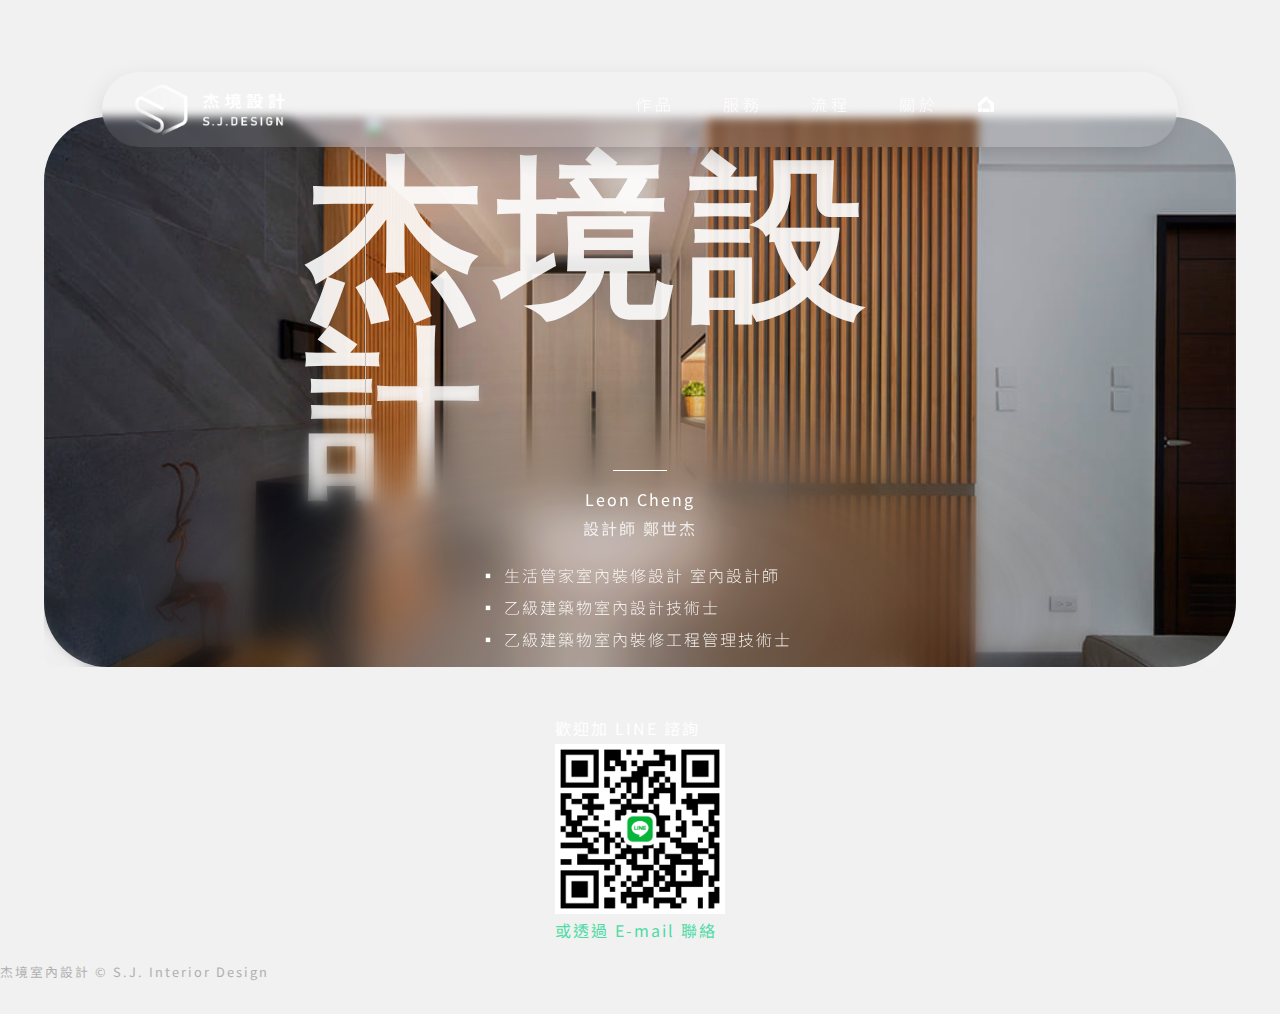
==== Portfolio/about.html @ af9011ef "新增 GA 追蹤" ====
<!DOCTYPE html>
<html lang="en">

<head>
    <!-- Google tag (gtag.js) -->
    <script async src="https://www.googletagmanager.com/gtag/js?id=G-7KHM558SCJ"></script>
    <script>
        window.dataLayer = window.dataLayer || [];
        function gtag() { dataLayer.push(arguments); }
        gtag('js', new Date());

        gtag('config', 'G-7KHM558SCJ');
    </script>
    <meta charset="UTF-8">
    <meta http-equiv="X-UA-Compatible" content="IE=edge">
    <meta name="viewport" content="width=device-width, initial-scale=1.0">
    <meta property="og:title" content="杰境室內設計｜S.J. Interior Design" />
    <meta property="og:description"
        content="住宅室內設計裝修規劃｜辦公室設計裝修規劃｜老屋翻修規劃｜設計圖繪製｜專業責任施工｜傢俱規劃建議｜3D 製圖預覽｜新莊室內設計｜板橋室內設計｜新莊裝潢｜板橋裝潢" />
    <mtea property="og:image" content="https://yangder201.github.io/LeonCheng/Portfolio/img/share-img.jpg"></mtea>
    <meta property="og:type" content="Interior.Design" />
    <meta property="og:url" content="https://yangder201.github.io/LeonCheng/Portfolio/" />
    <meta name="keywords"
        content="杰境室內設計,S.J. Interior Design,住宅室內設計,辦公室設計,老屋翻修,設計圖繪製,專業責任施工,傢俱規劃建議,3D 製圖預覽,新莊室內設計,板橋室內設計,新莊裝潢,板橋裝潢" />
    <link rel="icon" href="img/title-icon.ico" type="image/x-icon" />
    <title>杰境室內設計｜S.J. Interior Design</title>
    <link href="css/reset.css" rel="stylesheet" />
    <link href="css/index.css" rel="stylesheet" />

    <!--Google Fonts-->
    <link rel="preconnect" href="https://fonts.googleapis.com">
    <link rel="preconnect" href="https://fonts.gstatic.com" crossorigin>
    <link
        href="https://fonts.googleapis.com/css2?family=Baloo+2:wght@400;500;600;700;800&family=Noto+Sans+TC:wght@100;300;400;500;700;900&display=swap"
        rel="stylesheet">

    <!--home icon-->
    <link rel="stylesheet"
        href="https://fonts.googleapis.com/css2?family=Material+Symbols+Outlined:opsz,wght,FILL,GRAD@20..48,100..700,0..1,-50..200" />

    <!--RWD MENU相關-->
    <link href="css/styles.css" rel="stylesheet" />
    <script src="js/menu.js" type="text/javascript"></script>
    <script src="https://code.jquery.com/jquery-latest.min.js" type="text/javascript"></script>


    <!--滾動效果-->
    <link rel="stylesheet" href="https://unpkg.com/aos@next/dist/aos.css" />
    <script src="https://unpkg.com/aos@next/dist/aos.js"></script>

    <!-- skrollr -->
    <script src="https://cdnjs.cloudflare.com/ajax/libs/skrollr/0.6.30/skrollr.min.js"
        integrity="sha512-A2+khatRDWHUE2VUtN4xUTkr1nc4YfDBw9Sg3ea6x0aRPfpcYieDZji4D2edDHy/yF5NsYzP7kL8sSM8s5EqCw=="
        crossorigin="anonymous" referrerpolicy="no-referrer"></script>


    <script src="https://cdn.jsdelivr.net/npm/gsap@3.12.0/dist/gsap.min.js"></script>

    <script type="text/javascript">
        //錨點滑動

        $(document).ready(function () {
            $("a").on("click", function (event) {
                if (this.hash !== "") {
                    event.preventDefault();
                    var hash = this.hash; //抓取網頁#錨點
                    console.log(hash);
                    $("html,body").animate(
                        {
                            scrollTop: $(hash).offset().top
                        },
                        800
                    );
                }
            });
        });




        //主選單往下滾動變化
        window.onscroll = function () { scrollFunction() };
        function scrollFunction() {
            if (document.body.scrollTop > 100 || document.documentElement.scrollTop > 700) {
                document.getElementById("header-fixed").style.background = '#dbdbdb33';
                document.getElementById("header-fixed").style.marginTop = '2vh';
                document.getElementById("header-fixed").style.height = '66px';
                document.getElementById("header-fixed").style.boxShadow = '';
                document.getElementById("logo").style.marginTop = '0';
                document.getElementById("logoimg").style.maxWidth = '130px';

            }

            else {
                document.getElementById("header-fixed").style.background = '#ffffff17';
                document.getElementById("header-fixed").style.marginTop = '5vh';
                document.getElementById("header-fixed").style.height = '75px';
                document.getElementById("header-fixed").style.boxShadow = '';
                document.getElementById("logoimg").style.maxWidth = '150px';
                document.getElementById("logo").style.marginTop = '0';


            }
        }


        //往下滑動至當前 div 時，主選單加上 focus 狀態樣式
        window.addEventListener('scroll', function () {
            var scrollPosition = window.scrollY;
            var menuItems = document.querySelectorAll('#cssmenu ul li a');

            menuItems.forEach(function (item) {
                var sectionId = item.getAttribute('href').substring(1);
                var section = document.getElementById(sectionId);
                if (section.offsetTop <= scrollPosition && section.offsetTop + section.offsetHeight > scrollPosition) {
                    removeFocusFromMenuItems(menuItems);
                    item.parentNode.classList.add('focus');
                } else {
                    item.parentNode.classList.remove('focus');
                }
            });
        });

        function removeFocusFromMenuItems(menuItems) {
            menuItems.forEach(function (item) {
                item.parentNode.classList.remove('focus');
            });
        }


        // about 景深移動效果


        const UPDATE = ({ x, y }) => {
            gsap.set(document.documentElement, {
                '--x': gsap.utils.mapRange(0, window.innerWidth, -1, 1, x),
                '--y': gsap.utils.mapRange(0, window.innerHeight, -1, 1, y),
            })
        }

        window.addEventListener('mousemove', UPDATE)


        // Want to handle device orientation too

        const handleOrientation = ({ beta, gamma }) => {
            const isLandscape = window.matchMedia('(orientation: landscape)').matches
            gsap.set(document.documentElement, {
                '--x': gsap.utils.clamp(-1, 1, isLandscape ? gsap.utils.mapRange(-45, 45, -1, 1, beta) : gsap.utils.mapRange(-45, 45, -1, 1, gamma)),
                '--y': gsap.utils.clamp(-1, 1, isLandscape ? gsap.utils.mapRange(20, 70, 1, -1, Math.abs(gamma)) : gsap.utils.mapRange(20, 70, 1, -1, beta)),
            })
        }

        const START = () => {
            // if (BUTTON) BUTTON.remove();
            if (
                DeviceOrientationEvent?.requestPermission
            ) {
                Promise.all([
                    DeviceOrientationEvent.requestPermission(),
                ]).then((results) => {
                    if (results.every((result) => result === "granted")) {
                        window.addEventListener("deviceorientation", handleOrientation);
                    }
                });
            } else {
                window.addEventListener("deviceorientation", handleOrientation);
            }
        };
        document.body.addEventListener('click', START, { once: true })


    </script>


</head>

<body>



    <div id="header-fixed">
        <div class="header-container">
            <div id="logo">
                <a href="index.html"><img src="img/sj-logo.png" id="logoimg"></a>
            </div>
            <div id="cssmenu">
                <ul>
                    <li>
                        <a href="#case-area">
                            <span class="menu-cn">作品</span>
                            <span class="menu-en">Work</span>
                        </a>
                    </li>
                    <li><a href="#service-bg">
                            <span class="menu-cn">服務</span>
                            <span class="menu-en">Services</span>
                        </a>
                    </li>
                    <li><a href="#sop-bg">
                            <span class="menu-cn">流程</span>
                            <span class="menu-en">Process</span>
                        </a>
                    </li>

                    <li><a href="#intro-area-bg">
                            <span class="menu-cn">關於</span>
                            <span class="menu-en">About</span>
                        </a></li>

                    <a href="#banner">
                        <span class="material-symbols-outlined">
                            home_app_logo
                        </span>
                    </a>
                </ul>
            </div>
        </div>
    </div>


    <div id="header-m">
        <div class="header-container">
            <div id="logo">
                <a href="#banner"><img src="img/sj-logo.png" id="logoimg"></a>
            </div>
            <div id="cssmenu">
                <ul>
                    <li><a href="index.html#case-area">作品</a></li>
                    <li><a href="#service-bg">服務</a></li>
                    <li><a href="#sop-bg">流程</a></li>
                    <li><a href="#intro-area-bg">關於</a></li>
                </ul>
            </div>
        </div>
    </div>




    <div id="intro_area_bg">
        <div class="intro_area">

            <div id="about">
                <div class="assets">
                    <img src="img/project001.jpg" alt="" />
                    <h3>杰境設計</h3>
                    <img src="img/photos.png" style="max-width: 550px;" alt="" />
                </div>
                <div class="blur">
                    <div>
                        <div class="layer" style="--index:1;"></div>
                        <div class="layer" style="--index:2;"></div>
                        <div class="layer" style="--index:3;"></div>
                        <div class="layer" style="--index:4;"></div>
                        <div class="layer" style="--index:5;"></div>
                    </div>
                </div>

                <div class="content">
                    <p>
                        <span>Leon Cheng</span>
                    </p>
                    <p>設計師 鄭世杰</p>
                    <ul class="text">
                        <li>生活管家室內裝修設計 室內設計師</li>
                        <li>乙級建築物室內設計技術士</li>
                        <li>乙級建築物室內裝修工程管理技術士</li>
                    </ul>
                </div>

            </div>

            <div class="contact">

                <div class="line">
                    <b>歡迎加 LINE 諮詢</b>
                    <img src="img/lineme.jpg">
                </div>

                <div class="mail">
                    <a href="mailto:s.jcheng1112@gmail.com">或透過 E-mail 聯絡</a>
                </div>

             

            </div>

          

        </div>
        <div id="footer" style="margin-top: 8vh">杰境室內設計 © S.J. Interior Design</div>
    </div>
   





</body>



</html>
---- Portfolio/css/index.css ----
@charset "utf-8";


:root {
    --main-color: #6abd74;
    --sec-color: #428162;
    --bg1-color: #2a2a2a;
    --bg2-color: #1d1d1d;
    --text-color: #363636;
    --gray-color: #757575;
}


body {
    font-size: 16px;
    font-family: 'Noto Sans TC', sans-serif;
    color: var(--text-color);
    max-width: 100%;
    overflow-x: hidden;
    letter-spacing: 2px;
    background: #f1f1f1;
}


li {
    list-style: none
}

a {
    text-decoration: none;
    transition: .2s;
    -webkit-transition: .2s;
    color: #3e3e3e;
}

a:hover {
    color: #eeeeee37;
}

a:visited {
    color: #3d3d3d;
}


a:active {
    color: #fefefe51;
}

#cssmenu #menu-button {
    display: none;
}


::-webkit-scrollbar {
    width: 15px;
    background-color: transparent;
}

::-webkit-scrollbar-thumb {
    background-color: rgba(228, 228, 228, 0.719);
    border-radius: 999px;
    border: 5px solid transparent;
    background-clip: content-box;

}

::-webkit-scrollbar-track-piece {
    background: #1f1f1f;
}

img {
    max-width: 100%;
    height: auto;
    border: none;
    display: block;
}

section {
    height: 100vh;
    position: relative;
}

#gotop {
    display: none;
    position: fixed;
    right: 3%;
    bottom: 50px;
    border-radius: 7px;
    background: #ffffffa3;
    box-shadow: 4px 6px 19px 0px #7d7a7a82;
    padding: 12px 13px;
    color: #5f5f5f;
    cursor: pointer;
    z-index: 99;
    border: #ffffff 2px solid;
}

#gotop:hover {
    bottom: 48px;
    opacity: 1;
    background: #ffffff;
    box-shadow: 0px 2px 11px 0px #d4d4d444;

}

.arrow {
    border: solid rgb(255, 255, 255);
    border-width: 0px 2px 2px 0;
    display: inline-block;
    padding: 3px;
    transform: rotate(-135deg);

}



.next {
    width: 80px;
    height: 50px;
    padding-top: 25px;
    margin: auto;
    text-align: center;
    /* background: #afafaf; */
    border-radius: 20px;

    /* animation-name: next; */
    animation-duration: .6s;
    animation-delay: 1s;
    animation-iteration-count: infinite;
    animation-timing-function: ease;
    animation-direction: alternate;
}

@keyframes next {
    0% {
        padding-top: 25px
    }

    100% {
        padding-top: 30px;
        height: 45px;
    }

}

.next a {
    width: 80px;
    height: 50px;
    color: #6a6a6a;
    display: block;
}


.next-arrow {
    border: solid rgb(129 129 129);
    border-width: 0px 2px 2px 0;
    display: inline-block;
    padding: 5px;
    transform: rotate(44deg);
}



.next-btn {
    position: absolute;
    height: 20px;
    top: 88vh;
    left: 48.5vw;
    z-index: 55;
    color: #ffffff;
}


.next-btn2 {
    position: absolute;
    bottom: 0;
    left: 48.5vw;
    z-index: 999;
    color: #1c1c1c;
}



.mouse {
    width: 50px;
    height: 50px;
    border-radius: 60px;
    position: relative;

    &::before {
        content: '';
        width: 7px;
        height: 7px;
        position: absolute;
        top: 0px;
        left: 50%;
        transform: translateX(-50%);
        background-color: #f1f1f1;
        border-radius: 50%;
        opacity: 1;
        animation: wheel 2s infinite;
        -webkit-animation: wheel 2s infinite;
    }
}

@keyframes wheel {
    to {
        opacity: 0;
        top: 30px;
    }


}

@-webkit-keyframes wheel {
    to {
        opacity: 0;
        top: 30px;
    }
}



.mouse2 {
    width: 50px;
    height: 70px;
    border-radius: 60px;
    position: relative;

    &::before {
        content: '';
        width: 3px;
        height: 3px;
        position: absolute;
        top: 80px;
        left: 50%;
        transform: translateX(-50%);
        background-color: #f1f1f1;
        border-radius: 50%;
        opacity: 0;
        animation: wheel2 2s infinite;
        animation-delay: 1s;
        animation-duration: .5s;
        -webkit-animation: wheel2 2s infinite;
    }
}


@keyframes wheel2 {
    0% {
        opacity: 0;
        top: 50px;
        width: 5px;
        height: 5px;
    }

    50% {
        opacity: .8;
        top: 80px;
    }

    75% {
        opacity: .6;
        top: 100px;
        width: 4px;
        height: 4px;
    }

    100% {
        opacity: 0;
        top: 100px;
        width: 4px;
        height: 4px;
    }
}

@-webkit-keyframes wheel2 {
    0% {
        opacity: 0;
        top: 50px;
        width: 2px;
    }

    50% {
        opacity: 1;
        top: 80px;
        width: 3px;
    }

    80% {
        opacity: 0;
        top: 100px;
        width: 5px;
    }

    100% {
        opacity: 0;
        top: 100px;
        width: 8px;
    }
}


.tit-color {
    color: var(--main-color);
}


.mouse3 {
    width: 50px;
    height: 50px;
    border-radius: 60px;
    position: relative;

    &::before {
        content: '';
        width: 7px;
        height: 7px;
        position: absolute;
        top: 0px;
        left: 50%;
        transform: translateX(-50%);
        background-color: #3f3f3f;
        border-radius: 50%;
        opacity: 1;
        animation: wheel3 2s infinite;
        -webkit-animation: wheel3 2s infinite;
    }
}

@keyframes wheel3 {
    to {
        opacity: 0;
        top: 30px;
    }


}

@-webkit-keyframes wheel3 {
    to {
        opacity: 0;
        top: 30px;
    }
}



.mouse4 {
    width: 50px;
    height: 70px;
    border-radius: 60px;
    position: relative;

    &::before {
        content: '';
        width: 3px;
        height: 3px;
        position: absolute;
        top: 80px;
        left: 50%;
        transform: translateX(-50%);
        background-color: #444444;
        border-radius: 50%;
        opacity: 0;
        animation: wheel4 2s infinite;
        animation-delay: 1s;
        animation-duration: .5s;
        -webkit-animation: wheel2 2s infinite;
    }
}


@keyframes wheel4 {
    0% {
        opacity: 0;
        top: 50px;
        width: 5px;
        height: 5px;
    }

    50% {
        opacity: .8;
        top: 80px;
    }

    75% {
        opacity: .6;
        top: 100px;
        width: 4px;
        height: 4px;
    }

    100% {
        opacity: 0;
        top: 100px;
        width: 4px;
        height: 4px;
    }
}

@-webkit-keyframes wheel4 {
    0% {
        opacity: 0;
        top: 50px;
        width: 2px;
    }

    50% {
        opacity: 1;
        top: 80px;
        width: 3px;
    }

    80% {
        opacity: 0;
        top: 100px;
        width: 5px;
    }

    100% {
        opacity: 0;
        top: 100px;
        width: 8px;
    }
}





#header {
    min-height: 12vh;
    padding-top: 15px;
    background: url(../img/banner-inside.jpg) repeat center;
    background-attachment: fixed;
    filter: brightness(0.7);
    width: 100%;
    z-index: 88;
    position: relative;
    color: #dddacb;

}

#header a {
    color: #dddacb;
}



/* 原正方貼上版本 */
/* #header-fixed {
    width: 100%;
    z-index: 99;
    height: 75px;
    position: fixed;
    transition: 0.3s;
    margin-top: 0;
    background: #ffffff17;
    backdrop-filter: blur(5px);
    -webkit-backdrop-filter: blur(5px);
    box-shadow: -2px 10px 30px -10px #2f2f2f52;

} */


#header-fixed {
    width: 80vw;
    margin-left: 8vw;
    margin-top: 5vh;
    height: 75px;
    padding: 0 2vw;
    border-radius: 40px;
    z-index: 99;
    position: fixed;
    transition: 0.3s;
    background: #ffffff17;
    backdrop-filter: blur(5px);
    -webkit-backdrop-filter: blur(5px);
    box-shadow: -2px 10px 30px -10px #2f2f2f52;
}


.header-container {
    max-width: 90vw;
    /* padding-top: 10px; */
    margin: auto;
}

#header-container-inside {
    max-width: 75vw;
    margin: auto;
}



#logo {
    width: 20%;
    padding-top: 7px;
    position: relative;
    z-index: 96;
    float: left;
    /* filter: drop-shadow(#333333d7 3px 5px 10px); */
    animation-name: loading;
    animation-duration: 0.5s;
    animation-delay: .5s;
    animation-iteration-count: 1;
    animation-timing-function: ease;
    animation-fill-mode: forwards;
}

#logo a {
    color: #ffffff;
}


#logo img {
    max-width: 160px;

}



#case-logo {
    width: 20%;
    padding-top: 15px;
    position: relative;
    z-index: 96;
    float: left;
    /* filter: drop-shadow(#333333d7 3px 5px 10px); */
    animation-name: loading;
    animation-duration: 0.5s;
    animation-delay: .5s;
    animation-iteration-count: 1;
    animation-timing-function: ease;
    animation-fill-mode: forwards;
}


#case-logo img{
    max-width: 160px;
   
}


#cssmenu ul li:hover .menu-cn {
    transition: transform 0.3s ease, opacity .3s ease-out;
    opacity: 0;
}

#cssmenu ul li:hover .menu-en {
    transition: transform 0.3s ease, opacity .3s ease-out;
    opacity: 1;
}

.menu-cn {
    font-size: 1rem;
    font-weight: 300;
    letter-spacing: 3pt;
}

.menu-en {
    opacity: 0;
    font-weight: 200;
    font-size: .8rem;
    position: absolute;
    top: 35%;
    left: 50%;
    transform: translate(-50%, -50%);
}



#cssmenu ul li:hover a {
    transition: transform 0.3s ease, opacity .3s ease-out;
}

.menubtn {
    background: #e7e7e717;
    transition: 1s
}

#btn-area {
    width: 100%;
    margin: auto;
    height: 210px;
    margin-top: -65px;
    clear: both;
    justify-content: center;
    display: flex;
    flex-wrap: wrap;
    overflow: hidden;
    background: #303030;
    /* background: #BBD2C5;
    background: -webkit-linear-gradient(to bottom, #292E49, #536976, #BBD2C5);
    background: linear-gradient(to bottom, #292E49, #536976, #BBD2C5); */

}



.btn-box-now {
    width: 400px;
    margin: 0 5px;
    text-align: center;
    display: inline-block;
    background: #ffffff;
    padding: 20px 0 5px 0;
    border-top-right-radius: 7px;
    border-top-left-radius: 7px;
    font-weight: bold;
    color: rgb(85, 85, 85);
    margin-top: 160px;
    box-shadow: 5px -5px 10px #7a7a7a61;
    cursor: default;
}



.btn-box {
    width: 400px;
    margin: 0 5px;
    margin-top: 160px;
    text-align: center;
    background: #f9f9f970;
    backdrop-filter: blur(3px);
    border-top: #eeeeee 2px solid;
    border-right: #eeeeee 2px solid;
    border-left: #eeeeee 1px solid;
    display: inline-block;
    border-top-right-radius: 5px;
    border-top-left-radius: 5px;


}

.btn-box a {
    padding: 10px 0 0 0;
    color: rgb(85, 85, 85);
    display: block;
    font-weight: bold;
    transition: .2s;
    -webkit-transition: .2s;
    min-height: 35px;
}

.btn-box a:hover {
    border-top-right-radius: 5px;
    border-top-left-radius: 5px;
    display: block;
    background: #ffffff;
    color: #2e2e2e;
    min-height: 50px;
}


#banner {
    background: linear-gradient(87deg, #2b2b2b, #1c1c1c);
    background-attachment: fixed;
    height: 100vh;
}

#banner-slider {
    background-attachment: fixed;
}


#case-area {
    width: 100vw;
    height: 90vh;
    padding-top: 11vh;
    position: relative;
    background: linear-gradient(87deg, #2b2b2b, #1c1c1c);
}


#case {
    display: none;

}

.case-box {
    max-width: 100%;
    height: 300px;
    position: relative;
    background: #2a2b2b;
    /* border: #cccccc 1px solid; */
    border-radius: 15px;
    overflow: hidden;
}


.case-box a::before {
    content: "";
    position: absolute;
    z-index: -10;
    top: 0;
    left: 0;

    opacity: 1;
    background: linear-gradient(90deg, rgba(29, 39, 30, 0.856) 0%, rgba(255, 255, 255, 0) 100%);
    background: -moz-linear-gradient(90deg, rgba(29, 39, 30, 0.856) 0%, rgba(255, 255, 255, 0) 100%);
    background: -webkit-linear-gradient(90deg, rgb(12, 14, 13) 0%, rgba(5, 5, 5, 0.575) 100%);

}

.case {
    width: 65vw;
    height: 65vh;
    display: flex;
    gap: 7px;
    margin: 7vh auto 2vh auto;

}


.case .item {
    flex: 1 1;
    border-radius: 15px;
    overflow: hidden;
    background-size: cover;
    background-position: center;
    display: flex;
    justify-content: center;
    align-items: center;
    transition: .3s ease-out;
    border: 2px solid #a5a5a530;
}


.case .item a {
    width: 100%;
    height: 100%;
    display: block;
    display: flex;
    justify-content: center;
    flex-wrap: wrap;
    align-content: center;
    background: #0000007a;
    transition: .3s ease-in-out;
}


.case .item a:hover {
    width: 100%;
    height: 100%;
    background: none;
    transition: .3s ease-in-out;
}


.case .item:hover {
    border-radius: 15px;
    border: #171717a6 2px solid;
    transition: .3s ease-in-out;
}


.case .item1 {
    flex: 4 1;
}

.inside_work_area{
    width: 80vw;
    padding-top: 5vh;
    margin: auto;
    display: flex;
    flex-wrap: wrap;
}
.work{
    width: 25vw;
    margin: 10px;
    border-radius: 10px;
    position: relative;
    overflow: hidden;
    transition: .5s;
}

.work a:hover::before{
    content: "";
    position: absolute;
    z-index: -10;
    top: 0;
    left: 0;
    width: 100%;
    height: 100%;

    opacity: 0;
    background: linear-gradient(90deg, rgb(12, 14, 13) 0%, rgba(5, 5, 5, 0.575) 50%);
    background: -moz-linear-gradient(90deg, rgb(12, 14, 13) 0%, rgba(5, 5, 5, 0.575) 50%);
    background: -webkit-linear-gradient(90deg, rgb(12, 14, 13) 0%, rgba(5, 5, 5, 0.575) 50%);
}

.work a::before{
    content: "";
    position: absolute;
    z-index: 10;
    top: 0;
    left: 0;
    width: 100%;
    height: 100%;

    opacity: 0.7;
    background: linear-gradient(90deg, rgb(12, 14, 13) 0%, rgba(5, 5, 5, 0) 80%);
    background: -moz-linear-gradient(90deg, rgb(12, 14, 13) 0%, rgba(5, 5, 5, 0.212)80%);
    background: -webkit-linear-gradient(90deg, rgb(12, 14, 13) 0%, rgba(5, 5, 5, 0.055) 80%);
}



.work:hover .case-tit{
    transform: translateY(300%);
}



.case-tit {
    position: absolute;
    bottom: 5vh;
    width: 100%;
    text-align: left;
    padding-left: 1.5vw;
    font-weight: 400;
    font-size: 1.2rem;
    color: #ffffff;
    margin-bottom: 10px;
    z-index: 88;
    opacity: 1;
    transform: translateY(0%);
    transition: .5s;
}

.work:hover .case-info{
    transform: translateY(350%);
}


.case-info {
    position: absolute;
    bottom: 3vh;
    width: 100%;
    text-align: left;
    padding-left: 1.5vw;
    font-weight: 300;
    font-size: 16px;
    color: #ffffff;
    z-index: 88;
    opacity: 1;
    transform: translateY(0%);
    transition: .8s;
}

.case .item:hover .case-tit {
    opacity: 0;
    transition-delay: .2s;
    transition-duration: .4s;
}

.case .item:hover .case-info {
    opacity: 0;

    transition-duration: .4s;
}


.case .item:hover .case-tit.case-info {
    opacity: 1;
}

.case .item:nth-child(1) {
    background-image: url(../img/project001.jpg);

}

.case .item:nth-child(2) {
    background-image: url(../img/project003.jpg);
}


.case .item:nth-child(3) {
    background-image: url(../img/project002.jpg);
}

.case .item:nth-child(4) {
    background-image: url(../img/project004.jpg);
}

.case .item:nth-child(5) {
    background-image: url(../img/project005.jpg);
}




.case-box a {
    max-width: 100%;
    height: auto;
    position: relative;
    z-index: 80;
    display: block;
    opacity: .5;

}

.case-box a:hover {
    opacity: 1;
    color: #ffffff;
    text-shadow: 3px 3px 15px #5b5b5b8d;

}




#intro-area-bg {
    width: 100%;
    height: fit-content;
    min-height: 85vh;
    padding-top: 15vh;
    background-image: url(../img/about-img.jpg);
    background-color: #2a2a2a;
    background-repeat: no-repeat;
    background-attachment: fixed;
}

.intro_area {
    width: 60vw;
    margin: auto;
    height: auto;
    color: #ffffff;
    display: flex;
    flex-wrap: nowrap;
    position: relative;
}

.photo {
    width: 55vmin;
    height: 720px;
    display: flex;
    align-items: flex-end;

}

.photo-m {
    display: none;
}

.side {
    width: 35vmin;
    padding-left: 15vmin;
    line-height: 36px;
    display: flex;
    flex-wrap: wrap;
    justify-content: center;
    align-items: center;

}

.side img {
    filter: drop-shadow(#85858538 3px -5px 15px);
}

.info {
    width: 42vw;
    line-height: 2.2rem;
    padding-top: 12vh;
    list-style-type: none;
    margin-left: 9vw;
    position: relative;
}

.r-side {
    width: 50%;
}



.job-title {
    padding-top: 5px;
    font-weight: 200;
}

.name {
    font-size: 1.3rem;
    font-weight: 400;
}


.text {
    margin-top: 15px;
    font-size: 1rem;
    font-weight: 200;
    line-height: 2rem;
}

.text li {
    list-style-type: '▪ ';
    margin-left: 15px;
}


.idea {
    font-size: 1rem;
    font-weight: 200;
    width: 100%;
}

.slogan {
    font-size: 1.2rem;
    width: 100%;
    font-weight: 400;
}



h2 {
    font-size: 1.7rem !important;
    font-weight: 400 !important;
    text-align: center;

}


.worklist_tit {
    width: 100%;
    text-align: center;
}

.worklist_tit_en {
    text-align: left;
    font-size: 1rem;
}

.tit-en {
    font-size: .7rem;
    line-height: 2rem;
    font-weight: 200;
    letter-spacing: 1.5px;
    padding-top: 5px;
    color: #dbdbdb;
}

.left {
    text-align: left;
}

.center {
    text-align: center;
}

.right {
    text-align: right;
}

.light {
    color: #dddacb;
}

.w {
    color: #ffffff;
}


.title-describe {
    font-size: 1rem;
    font-weight: bold;
    text-align: center;
    padding-bottom: 35px;
}

#service-bg {
    width: 100%;
    /* height: 85vh; */
    padding-top: 15vh;
    padding-bottom: 15vh;
    background: linear-gradient(93deg, #2a2a2a, #1d1d1d);
    /* background: #2b2b2b; */
    background-attachment: fixed;
    position: relative;
}

#service-tit-bg {
    width: 250px;
    margin: auto;
    background: linear-gradient(91deg, #242424, #222222);
    z-index: 33;
    position: relative;
}

.service-group {
    max-width: 70vw;
    padding: 10vh 0 10vh 0;
    margin: -6vh auto 0 auto;
    border: 3px solid #48524a;
    border-radius: 10px;
}


.service-area {
    max-width: 60vw;
    margin: auto;
    display: flex;
    flex-wrap: wrap;
    justify-content: center;
}


.service {
    width: 25vmin;
    display: flex;
    flex-wrap: wrap;
    justify-content: center;
    align-content: flex-start;
    padding: 10px;
}


.service-icon {
    margin: 10px 0;
}

.service-icon img {
    max-width: 90px;
    height: auto;
}

.service-item {
    width: 140px;
    min-height: 80px;
    padding: 10px 5px;
    font-weight: 400;
    font-size: 1.2rem;
    line-height: 1.8rem;
    text-align: center;
    color: #ffffff;
}


#sop-bg {
    width: 100vmax;
    height: fit-content;
    margin: auto;
    /* background: linear-gradient(to top,#404641, #637667); */
    background-image: url(../img/good-area-bg.jpg);
    background-attachment: fixed;
    min-height: 100vh;
    position: relative;
    padding-bottom: 5vh;
}

.process-bg {
    width: 100vw;
    height: 200px;
    padding-top: 13vh;
    background: url(../img/process.jpg);
    background-attachment: fixed;
    margin-bottom: -100px;
}

#sop-bg2 {
    width: 100vmax;
    height: fit-content;
    margin: auto;
    background: #464646;
    /* background: linear-gradient(to top, #4d7951,#263f2b); */
    min-height: 90vh;
    padding-top: 10vh;
}


#sop {
    max-width: 100vmin;
    margin: auto;
    display: flex;
    flex-wrap: wrap;
    justify-content: space-between;
    align-items: flex-start;
}



.sop_row{
    width: 70vw;
    margin: auto;
    display: flex;
    flex-wrap: nowrap;
}

.sop_group{
    width: 50vw;
    margin: auto;
    padding: 20px 0 30px 0;
    display: flex;
    flex-wrap: wrap;
}


/* .sop_area {
    max-width: 100%;
    margin-bottom: 10px;
    min-height: 50px;
    color: #363636;
    background: #e3e3e3;
    display: flex;
    flex-wrap: wrap;
    justify-content: space-evenly;
    padding: 40px 50px;
    border-top-left-radius: 10px;
    border-bottom-right-radius: 10px;
    border-bottom-left-radius: 20px;
    border-top-right-radius: 20px;
    box-shadow: 13px 13px 20px -10px #4444444f;
    overflow: hidden;
    border-bottom: 3px solid #e1e1e1;
} */


.sop_area{
    width: 80%;
    margin-bottom: 10px;
    min-height: 35px;
    margin-bottom: 20px;
    color: #363636;
    background: #e3e3e3;
    display: flex;
    flex-wrap: wrap;
    justify-content: space-evenly;
    padding: 40px 50px;
    /* border-radius: 7px; */
    border-top-left-radius: 10px;
    border-bottom-right-radius: 10px;
    border-bottom-left-radius: 20px;
    border-top-right-radius: 20px;
    box-shadow: 13px 13px 20px -10px #4444444f;
    /* border-bottom: 2px solid #a9a9a9; */
    border-bottom: 3px solid #e1e1e1;
    position: relative;
}

.sop_area::after{
    content: '▼';
    text-align: center;
    padding: 8px;
    color: #e3e3e3;
    position: absolute;
    bottom: -22px;
}


.sop_area2 {
    max-width: 100%;
    margin: auto 0 0 30px;
    margin-bottom: 10px;
    min-height: 50px;
    color: #363636;
    background: #ffffff;
    display: flex;
    flex-wrap: wrap;
    justify-content: space-evenly;
    padding: 40px 50px;
    /* border-radius: 7px; */
    border-top-left-radius: 10px;
    border-bottom-right-radius: 10px;
    border-bottom-left-radius: 20px;
    border-top-right-radius: 20px;
    box-shadow: 13px 13px 20px #4444443b;
    /* border-bottom: 2px solid #a9a9a9; */
    overflow: hidden;
    border-bottom: 3px solid #e1e1e1;
}

.sop-num {
    font-size: 4rem;
    padding-right: 1vw;
    margin-left: -20px;
    font-weight: 500;
    color: var(--main-color);
}

.sop-item {
    width: 30%;
    margin-right: 1vw;
    font-weight: 600;
    font-size: 1.2rem;
    line-height: 30px;
    display: flex;
    align-items: center;
    justify-content: flex-start;
    flex-wrap: wrap;
    color: var(--text-color);

}

.sop-detail {
    width: 55%;
    font-size: 1rem;
    line-height: 30px;
    display: flex;
    align-items: center;

}

.next-step {
    text-align: center;
    padding: 8px;
    color: rgb(235, 235, 235);
}


#good-bg {
    width: 100%;
    height: fit-content;
    min-height: 85vh;
    padding-top: 12vh;
    background-image: url(../img/good-area-bg.jpg);
}

.good-area {
    max-width: 70vw;
    padding-bottom: 5vh;
    margin: auto;
    height: fit-content;
    display: flex;
    flex-wrap: wrap;
}

.good-box {
    margin: 2% auto;
    width: 60%;
    border-radius: 10px;
    padding: 5%;
    background: #fff;
    box-shadow: 5px 7px 15px #85858569;
}

.good-tit {
    font-size: 1.2rem;
    line-height: 1.8rem;
    padding: 10px 0;
}

.good-info {
    font-size: 1.1rem;
    line-height: 2rem;
    padding: 10px 0;
}

.icon {
    max-width: 150px;
    height: 30px;
}


#footer {
    width: 100%;
    min-height: 20px;
    margin: auto;
    font-size: .8rem;
    letter-spacing: 2px;
    color: #afafaf;
    position: absolute;
    bottom: 2vh;
}


#case-footer {
    width: 100%;
    min-height: 20px;
    text-align: center;
    font-size: .8rem;
    letter-spacing: 2px;
    color: #afafaf;
    padding: 25px 0 50px 0;
}




:root {
    --light: #ffffff;
    --dark: #0c0c0c;
}

.container {
    position: relative;

    display: flex;
    justify-content: center;
    align-items: center;
    padding: 2rem 5rem;

    width: 100%;
    height: 70vh;
    background-image: var(--bg-color);
}

.category_container {
    --gap: 0.3rem;
    display: flex;
    justify-content: center;
    align-items: center;
    flex-wrap: nowrap;
    gap: calc(var(--gap) * 3);
    margin: auto;
    width: 100%;
    height: 100%;
}




.work_content {
    cursor: pointer;
    overflow: clip;
    position: relative;
    z-index: 10;

    display: flex;
    flex-direction: column;
    justify-content: flex-end;

    padding: 2.5rem;
    width: 15%;
    height: 100%;
    border-radius: 15px;
    transition: width .8s ease-in-out;
}
/* 
.work_content::before{
    content: "";
    position: absolute;
    z-index: 9;
    top: 0;
    left: 0;
    width: 100%;
    height: 100%;

    opacity: .7;
    background: linear-gradient(90deg, rgb(12, 14, 13) 0%, rgba(20, 20, 20, 0) 30%);
    background: -moz-linear-gradient(90deg, rgb(12, 14, 13) 0%, rgba(5, 5, 5, 0) 30%);
    background: -webkit-linear-gradient(90deg, rgb(12, 14, 13) 0%, rgba(5, 5, 5, 0) 30%);
    transition: .5s;
} */



.work_content a:hover {
    width: 55%;
    border: 2px solid #ffffff;
    transition: width 3s;

}

.work_focus{
    height: 100%;
    width: 60%;
    min-width: 60%;
    border: 2px solid #ffffffe8;
    transition: width 1s;
}



.dimmed {
    filter: brightness(0.3); /* 變暗 */
    transition: filter 0.4s ease-in-out;
}


.work_content a {
    display: block;
    z-index: 8;
}


.work_content a::before {
    content: "";
    position: absolute;
    z-index: 9;
    top: 0;
    left: 0;
    width: 100%;
    height: 100%;

    opacity: 0;
    background: linear-gradient(90deg, rgb(12, 14, 13) 0%, rgba(5, 5, 5, 0) 100%);
    background: -moz-linear-gradient(90deg, rgb(12, 14, 13) 0%, rgba(5, 5, 5, 0) 100%);
    background: -webkit-linear-gradient(90deg, rgb(12, 14, 13) 0%, rgba(5, 5, 5, 0) 100%);
    transition: .5s;
}



.work_content a:hover::before {
    content: "";
    position: absolute;
    z-index: 10;
    top: 0;
    left: 0;
    width: 100%;
    height: 100%;

    opacity: 1;
    background: linear-gradient(90deg, rgba(23, 29, 26, 0.904) 0%, rgba(255, 255, 255, 0) 30%);
    background: -moz-linear-gradient(90deg, rgba(23, 29, 26, 0.904) 0%, rgba(255, 255, 255, 0) 30%);
    background: -webkit-linear-gradient(90deg, rgba(8, 8, 8, 0.904) 0%, rgba(255, 255, 255, 0) 30%);
}


.work_content img {
    position: absolute;
    z-index: -20;
    top: 0;
    left: 0;

    width: 100%;
    height: 100%;

    object-fit: cover;
    object-position: center;
}



.work_content .profile_image {
    opacity: 1;
    transition: opacity 0.3s ease-in-out;
    z-index: 66;
}



.work_content:hover .wrapper {
    grid-template-rows: 1fr;
    z-index: 9999;
}




.profile_detail {
    display: flex;
    flex-direction: column;
    gap: 0.5rem;
    transform: translateY(100%);
    width: 12rem;
    transition: transform 1s cubic-bezier(0.23, 0.93, 0.77, 1) 0.01s;
    z-index: 9999;
    position: relative;

}

.profile_detail span {
    font-size: 1.5rem;
    font-weight: 600;
    color: var(--light);
    text-wrap: nowrap;
    z-index: 888;
    position: relative;
}

.profile_detail p {
    font-size: 0.8rem;
    font-weight: 500;
    color: var(--light);
    z-index: 999;
}

.work_content:hover .profile_detail {
    /* transform: none; */
    opacity: 1;
    transform: translateY(0%);
}

.work_content:hover .profile_quote {
    /* transform: none; */
    opacity: 1;
    transform: translateY(0%);
}


.profile_quote {
    width: 22rem;
    /* transform: translate(0, calc((1 - var(--active)) * (100% + 2.5rem))); */
    z-index: 999;
    position: relative;
    min-height: 0;
    transform: translateY(50%);
    opacity: 0;
    transition:
        opacity 0.8s ease-in-out,
        transform 0.8s cubic-bezier(0.23, 0.93, 0.77, 1) 0.01s;
}


.profile_quote p {
    font-size: 1rem;
    font-weight: 600;
    color: var(--light);
    padding-top: 20px;
    transform: translateY(0%);
    /* transform: translate(0, calc((1 - var(--active)) * (100% + 2.5rem))); */
    transition: transform 0.5s cubic-bezier(0.23, 0.93, 0.77, 1) 0.1s;
    z-index: 999;
}









:root {
    --x: 0;
    --y: 0;
}


#about {
    width: 1000px;
    aspect-ratio: 2 / 1.1;
    max-height: calc(100svh - 2rem);
    position: relative;
    overflow: hidden;
    max-width: calc(100% - 2rem);
    margin: 10vh auto 3vh auto;
    padding-right: 15vw;
}

@media(orientation: portrait) {
    #about {
        min-height: 330px;
    }
}



.assets>img {
    position: absolute;
    top: 0;
    left: 50%;
    translate: -50% 0;
    height: 100%;
    width: 1280px;
    object-fit: cover;
    object-position: center 43%;
    user-select: none;
    pointer-events: none;
}

.assets>img:first-of-type {
    filter: saturate(1.5) brightness(0.9);
    object-position: calc(-50% + (var(--x) * 30px)) calc(43% + (var(--y) * -20px));
}

.assets>img:last-of-type {
    object-position: calc(-50% + (var(--x) * 40px)) calc(43% + (var(--y) * -40px));
}

.assets h3 {
    position: absolute;
    left: 40%;
    top: 6%;
    margin: 0;
    font-size: 11rem;
    opacity: .9;
    letter-spacing: 1rem;
    font-weight: bold;
    translate: -50% 0;
    text-transform: uppercase;
    font-family: 'Bebas Neue', sans-serif;
    color: white;
    translate: calc(-30% + (var(--x) * -30px)) calc(var(--y) * -20px);
}

.content {
    min-height: 32%;
    position: absolute;
    bottom: 0;
    width: 100%;
    color: white;
    display: grid;
    gap: 0.2rem;
    place-items: center;
    align-content: center;
    padding-bottom: 0.5rem;
    z-index: 2;
}


.content p {
    margin: 0;
    display: flex;
    align-items: center;
    gap: 0.5rem;
    font-size: 1rem;
    line-height: 1.6rem;
    position: relative;
}

.content p:first-of-type::after {
    content: '';
    position: absolute;
    bottom: calc(100% + 1rem);
    left: 50%;
    width: 6ch;
    background: white;
    height: 1px;
    translate: -50% 0;
}

.content p:last-of-type {
    opacity: 0.8;
}

/* Blurring */
.blur {
    --layers: 5;
    position: absolute;
    inset: 0;
}

.blur .layer {
    --blur: calc(sin(((var(--layers) - var(--index)) / var(--layers)) * 45deg) * 30);
    --stop: calc(sin(((var(--index)) / var(--layers)) * 45deg) * 35);
    position: absolute;
    inset: 0;
    background: hsl(0 0% 60% / 0.05);
    backdrop-filter: blur(calc(var(--blur) * 1px));
    mask: radial-gradient(140% 130% at 45% 90%,
            #fff 15%,
            #0000 calc((15 + var(--stop)) * 1%));
}

.assets {
    position: absolute;
    inset: 0;
    border-radius: 4em;
    overflow: hidden;
}

.bear-link {
    color: canvasText;
    position: fixed;
    top: 1rem;
    left: 1rem;
    width: 48px;
    aspect-ratio: 1;
    display: grid;
    place-items: center;
    opacity: 0.8;
}

:where(.x-link, .bear-link):is(:hover, :focus-visible) {
    opacity: 1;
}

.bear-link svg {
    width: 75%;
}




/*--------------------------------------內頁--------------------------------------------------------*/







#inside-banner {
    width: 100%;
    min-height: 12vh;
    background: url(../img/banner-inside.jpg) repeat center;
    filter: brightness(0.6);
}


#inside-main {
    max-width: 100vw;
    height: fit-content;
    padding-top: 50px;
    line-height: 30px;
    background: #333;
    color: #fff;

}





#project-area {
    max-width: 85vw;
    height: 71vh;
    margin: auto;
    display: flex;
    flex-wrap: wrap;
    justify-content: center;
    line-height: 30px;
    color: #303030;
}

#project-info-area {
    width: 20vmin;
    color: #fff;
    position: fixed;
    left: 5vw;
    top: 20vh;
}

.project-title {
    font-size: 1.8rem;
    font-weight: bold;
    padding-bottom: 50px;

}

.project-info {
    font-size: 0.9rem;
    line-height: 3rem;

}

#project-main {
    width: 75vw;
    margin-left: 10vw;
    display: flex;
    flex-wrap: wrap;
    justify-content: flex-start;
}


.project-img {
    width: 45%;
    max-height: 350px;
    border-radius: 5px;
    overflow: hidden;
    margin: 0 10px 50px 30px;
    position: relative;
    transition: .3s ease-out;
    -webkit-transition: .3s;
    display: flex;
    align-items: center;

}


.project-img a:hover img {
    opacity: .7;
    transition: .5s ease-out;
}


.project-img:hover::after {
    content: '點擊放大';
    font-size: 1.125rem;
    font-weight: 500;
    pointer-events: none;
    backdrop-filter: blur(4px);
    -moz-backdrop-filter: blur(4px);
    color: #ffffff;
    background: rgba(54, 54, 54, 0.081);
    border-top: 1px solid #ffffff32;
    display: flex;
    align-items: center;
    justify-content: center;
    /* border-radius: 5px; */
    width: 100%;
    height: 18%;
    position: absolute;
    /* top: 33%;
    left: 28%; */
    bottom: 0;
    left: 0;

}


.material-symbols-outlined {
    padding-top: 20px;
    color: #ffffff;
    width: 50px;
    float: right;
    display: flex;
    flex-wrap: nowrap;
    font-variation-settings:
        'FILL' 0,
        'wght' 400,
        'GRAD' 0,
        'opsz' 24,
}

.back {
    width: 120px;
    height: 40px;
    margin-top: 40px;
    display: flex;
    justify-content: center;
    align-items: center;
    text-align: center;
    border-radius: 3px;
    font-size: .7rem;
    background: #323232;
    border: 1px solid rgb(212 212 212);
}


.back a {
    width: 120px;
    height: 40px;
    display: flex;
    justify-content: center;
    align-items: center;
    text-align: center;
    color: #fefefe;
    border-radius: 3px;

}

.back a:hover {
    text-decoration: none;
    border: 0;
    color: #efefef;
    background: rgb(19, 91, 74);
    border-radius: 3px;
}


.project-area {
    width: 100%;
    height: fit-content;
    margin: auto;
    display: flex;
    flex-wrap: wrap;
    justify-content: center;
    line-height: 30px;
    color: #303030;
}





.back-m {
    display: none;
}

.inside-tit {
    width: 800px;
    font-size: 2rem;
    font-weight: bold;
    padding: 15px;
}

.inside-info {
    padding: 15px;
    font-size: .5rem;
    line-height: 40px;

}



.insdie-text li::before {
    content: '▪　';
    font-weight: bold;
    color: #525252;
}


.tag-describe {
    width: 100%;
    min-height: 50px;
    text-align: center;
    font-size: .8rem;
    line-height: .5rem;

}


#case-main {
    width: 100vw;
    min-height: 100vh;
    height: fit-content;
    padding-top: 50px;
    line-height: 30px;
    background: #333;
    color: #fff;

}

#inside_case_area {
    max-width: 100vw;
    height: fit-content;
    padding-bottom: 3vh;
    margin: auto;
    display: flex;
    flex-wrap: wrap;
    justify-content: center;
    line-height: 30px;
    color: #303030;
    align-content: flex-start;
}



.inside_case_area {
    background: #000000;
    width: 35vw;
    height: 45vh;
    margin: 20px;
    z-index: 1;
    position: relative;
    border-radius: 5px;
    overflow: hidden;
}

.project a {
    max-width: 300px;
    min-width: 100px;
    opacity: 0.6;
    height: fit-content;
    transition: .5s;
    -webkit-transition: .5s;
}

.project a:hover {
    opacity: 1;
}

.project a:hover .box-btn {
    display: block;
    z-index: 1;
    position: relative;
    opacity: 1;
}


.project-tit {
    margin-top: -28vh;
    text-align: center;
    font-size: 1.5rem;
    font-weight: 500;
    color: #ffffff;
    text-shadow: 3px 3px 10px #555555;
    opacity: 1;
    cursor: pointer;
}

.project:hover .project-tit {
    opacity: 0;
    transition-duration: .2s;
}

.project-d {
    text-align: center;
    font-size: 1.1rem;
    font-weight: 300;
    color: #ffffff;
    text-shadow: 3px 3px 5px #353535;
    opacity: 1;
    cursor: pointer;
}

.project:hover .project-d {
    opacity: 0;
    transition-duration: .5s;
}




.box-tit {
    margin: 8px auto;
    text-align: center;
    font-size: .5rem;
    line-height: 20px;
}

.box-btn {
    display: none;
    width: 80px;
    margin: 30px auto -80px auto;
    box-shadow: 5px 6px 20px #ffc275cb;
    z-index: 99;
    position: relative;
    padding: 15px 25px;
    border-radius: 7px;
    text-align: center;
    background-color: rgb(255 130 23 / 60%);
    backdrop-filter: blur(2px);
    -moz-backdrop-filter: blur(2px);
    color: #ffffff;
    font-size: 18px;
    border: #f9c29f 1px solid;
    transition: .5s;
    -webkit-transition: .5s;


}

.box3 {
    max-width: 400px;
    min-width: 100px;
    height: fit-content;
    margin: 10px;
    /* border: 1px solid #f5f5f5; */
    border-radius: 7px;
    overflow: hidden;
    max-height: 550px;

}

.box3 a {
    max-width: 550px;
    min-width: 100px;
    height: fit-content;
    transition: 1s;
    -webkit-transition: 1s;
}


.box3 a:hover img {
    opacity: .6;
}

.box3 a:hover .box-btn {
    display: block;
    z-index: 1;
    position: relative;

}

.box3 img {
    box-shadow: 5px 5px 15px #e0e0e0c7;
}



.box2 {
    max-width: 600px;
    min-width: 100px;
    height: fit-content;
    margin: 10px;
    /* border: 1px solid #f5f5f5; */
    border-radius: 7px;
    overflow: hidden;

}

.box2 a {
    max-width: 550px;
    min-width: 100px;
    height: fit-content;
    transition: 1s;
    -webkit-transition: 1s;
}


.box2 a:hover img {
    opacity: .6;
}

.box2 a:hover .box-btn {
    display: block;
    z-index: 1;
    position: relative;

}

.box2 img {
    box-shadow: 5px 5px 15px #e0e0e0c7;
}


.box {
    max-width: 1210px;
    min-width: 300px;
    height: fit-content;
    margin: 10px;
    /* border: 1px solid #f5f5f5; */
    box-shadow: 5px -5px 10px #f5f5f5c7;
    border-radius: 7px;
    overflow: hidden;
    background: #626262;


}

.box a {
    max-width: 1200px;
    min-width: 300px;
    height: fit-content;
    transition: 1s;
    -webkit-transition: 1s;
}


.box a:hover img {
    opacity: .6;
}

.box a:hover .box-btn {
    display: block;
    z-index: 1;
    position: relative;

}

.link-btn {
    max-width: 100px;
    background: #21df41;

    padding: 10px 25px;
    margin: 15px auto;
    border-radius: 7px;
    text-align: center;
}

.link-btn a {
    color: #ffffff;
    display: block;
    transform: .5s;
    -moz-transform: .5s;
}

.link-btn:hover {
    opacity: 0.6;
}






/*產品頁*/
.product {
    display: flex;
    flex-wrap: wrap;
    justify-content: center;
}

.product li {
    max-width: 300px;
    max-height: 450px;
    margin: 10px;
    overflow: hidden;

}

.product li a {
    display: block;
    border: #c2c2c2 1px solid;
}


.product li:hover {
    border: #70cac6 2px solid;
}

/*大型專案*/
.page {
    display: flex;
    flex-wrap: wrap;
    justify-content: center;
}

.page li {
    max-width: 400px;
    max-height: 500px;
    margin: 10px;
    overflow: hidden;

}

.page li a {
    display: block;
    border: #dddddd 1px solid;
    transition: .2s;
    -webkit-transition: .2s;
}


.page li a:hover {
    border: #70cac6 2px solid;
}

/*前期作品*/
.first {
    display: flex;
    flex-wrap: wrap;
    justify-content: center;
}

.first li {
    max-width: 250px;
    max-height: 250px;
    margin: 10px;
    overflow: hidden;

}

.first li a {
    display: block;
    border: #c2c2c2 1px solid;
    transition: .2s;
    -webkit-transition: .2s;
}


.first li a:hover {
    border: #70cac6 2px solid;
}

/*Banner*/



/*內頁小分類頁籤*/

.tag-area {
    max-width: 1600px;
    margin: 30px auto;
    font-size: 15px;
    display: flex;
    /*宣告為 flex*/
    flex-wrap: wrap;
    /*是否換行排列*/
    justify-content: center;
    /* 水平置中*/
    cursor: pointer;

}

.tag {
    width: 150px;
    margin: 5px;
    text-align: center;
    color: #464646;

}


.tag a {
    color: #3c3c3c;
    display: block;
    border: #c5c5c5 1px solid;
    padding: 8px 0;
    border-radius: 40px;
    transition: .2s;
    -webkit-transition: .2s;

}

.tag a:hover {
    background: #4c4c4bfc;
    color: #ffffff;
    border: #747474 1px solid;
}

.tag-now {
    width: 150px;
    margin: 5px;
    text-align: center;
    background: #4a4a4a;
    color: #f9f9f9;
    padding: 8px 0;
    border-radius: 40px;
    cursor: default;
}


#header-m {
    display: none;
}


#m-project {
    display: none;
}



.contact {
    width: 170px;
    margin: auto;
    line-height: 2rem;
    margin-top: 5vh;
    height: fit-content;
    position: absolute;
}

.line img {
    max-width: 170px;

}

.mail{
    position: absolute;
}

.mail a {
    color: #4edba5;
}

.mail a:hover {
    color: #21df41;
}

/* 選單 home icon*/
.material-symbols-outlined {
    font-variation-settings:
        'FILL' 0,
        'wght' 200,
        'GRAD' 0,
        'opsz' 30
}



.focus {
    /* border-bottom: 2px solid #ffffff; */
    transition: .7s;
    background: #ffffff13;
}





@media only screen and (max-width: 1440px) {



    #case-logo {
        width: 30%;
        padding-left: 5vw;
    }

    .side img {
        max-width: 300px;
    }

    .intro_area {
        width: 100vmax;
        min-height: 40vh;
        margin: 3vh auto 0 auto;
        height: auto;
        padding: 0;
        display: flex;
        align-items: flex-start;
        justify-content: space-evenly;
        flex-wrap: wrap;
        clear: both;
    }


    .info {
        width: 40vmax;
    }


    #service-bg {
        padding-top: 10vh;
        height: fit-content;
        padding-bottom: 10vh;
    }

    .service-group {
        max-width: 100vmin;
        height: fit-content;
        padding: 8vh 10vw 3vh 10vw;
        margin: -5vh auto 0 auto;
        border: 2px solid #8dc095;
    }


    .service-area {
        max-width: 80vw;
    }

    .service {
        width: 15vmax;
    }

    .service-icon img {
        max-width: 100px;
    }


    .sop_group {
       width: 43vw;
    }

    #tool-bg {
        max-width: 120vmin;
        margin: auto;
        min-height: 50px;
    }


    #skill-bg {
        width: 100vmax;
        margin: auto;
        min-height: 60vh;
    }



    #inside-main {
        max-width: 100vw;
        height: fit-content;
        min-height: 90vh;
        padding-top: 50px;
        line-height: 30px;
        background: #333;
        color: #fff;

    }

    #project-main {
        margin-left: 20vw;
    }



    .project {
        background: #000000;
        width: 35vw;
        height: 40vh;
        margin: 20px;
        z-index: 1;
        position: relative;
        border-radius: 5px;
        overflow: hidden;
    }

    .project a {
        max-width: 300px;
        min-width: 100px;
        opacity: 0.6;
        height: fit-content;
        transition: .5s;
        -webkit-transition: .5s;
    }


    .project-img {
        width: 44%;
        max-height: 300px;
        border-radius: 5px;
        margin: 15px;
    }


    .mail {
        text-align: left;
        height: 100px;
    }


    #footer {
        width: 100%;
        font-size: .8rem;
        letter-spacing: 2px;
        color: #afafaf;
        position: relative;
        bottom: 2vh;
    }


    .contact{
        width: auto;
        margin: auto;
        line-height: 2rem;
        margin-top: 2vh;
        height: 200px;
        position: relative;
    }

    
    .contact img{
        width: 170px;
    }

    .sop_row{
        width: 90vw;
    }


}


@media only screen and (max-width: 1024px) {



    .content {

        width: calc((100% / 1) - var(--gap));



    }


    #case-logo {
        width: 30%;
        padding-left: 5vw;
    }


    .service-group {
        max-width: 100vmin;
        height: fit-content;
        padding: 8vh 5vw 3vh 5vw;
        margin: -5vh auto 0 auto;
        border: 2px solid #8dc095;
    }

    .header-container {
        max-width: 90vmax;
    }

    #logo {
        width: 15vmin;
    }

    .sop_row{
        width: 100%;
        flex-wrap: wrap;
    }

    
    .sop_group {
        width: 80vw;
        margin: auto;
     }

    .case-tit {
        font-size: 1.8rem;
    }

    .intro_area {
        width: 100vmax;
        margin: 3vh auto 0 auto;
        height: auto;
        padding: 0;
        display: flex;
        align-items: flex-start;
        justify-content: space-evenly;
        flex-wrap: nowrap;
        clear: both;
    }


    .info {
        width: 50vmax;
    }

    .project {
        background: none;
        width: 35vw;
        height: 300px;
        margin: 10px;
    }

    .project-tit {
        margin-top: -18vh;
    }


    #good-bg {
        width: 100%;
        height: fit-content;
        min-height: 85vh;
        padding-top: 15vh;
        background-image: url(../img/good-area-bg.jpg);
    }

    .good-area {
        max-width: 90vw;
        padding-bottom: 5vh;
        margin: auto;
        height: fit-content;
        display: flex;
        flex-wrap: wrap;
    }

    .good-box {
        margin: 2% auto;
        width: 80%;
        border-radius: 10px;
        padding: 5%;
        background: #fff;
        box-shadow: 5px 5px 15px #ccc;
    }

    .good-tit {
        font-size: 1.2rem;
        line-height: 1.8rem;
        padding: 10px 0;
    }

    .good-info {
        font-size: 1.1rem;
        line-height: 1.7rem;
        padding: 10px 0;
    }

    .icon {
        max-width: 150px;
        height: 30px;
    }

    #intro-area-bg {
        background-position: -40%;
    }


    #project-area {
        flex-wrap: wrap;
        width: 100%;
        height: fit-content;
    }

    #project-main {
        margin-left: 20vw;
    }

    .project-img {
        width: 90%;
        max-height: fit-content;
        overflow: hidden;
        border-radius: 5px;
        margin: 15px 5px 15px 25px;

    }


    #project-info-area {
        width: 20vw;
        position: fixed;
        top: 15vh;
        left: 3vw;
    }

    #case-area {
        height: 100vh;
        padding-bottom: 25vh;
    }


    .case-box {
        width: 100%;
        height: fit-content;
        margin: auto;
    }


    .case{
        width: 90vw;
        height: fit-content;
    }

    .category_container{
        display: flex;
        flex-wrap: wrap;
        height: fit-content;
    }

    .work_content{
        width: 38%;
        height: 220px;
    }

    
    .sop_group {
        width: 70vw;
        margin: auto;
        padding: 10px 0 10px 0;
     }

     .sop_area{
        width: 100%;
     }

     .inside_work_area{
        width: 88vw;
     }

     .work{
        width: 42vw;
     }
 
}


@media only screen and (max-width: 768px) {

    .work{
        width: 40vw;
     }
 

    .menu-en {
        display: none;
    }

    .service-group {
        max-width: 80vmin;
        height: fit-content;
        padding: 8vh 1vw 1vh 1vw;
        margin: -5vh auto 0 auto;
        border: 2px solid #8dc095;
    }

    section {
        height: fit-content;
    }

    #header-fixed {
        min-height: 80px;
        width: 100%;
        border-radius: 0;
        margin-top: 0 !important;
        margin-left: 0;
        background: #1f1f1fef !important;
        border: 0 !important;

    }

    .header-container {
        max-width: 90vmax;
        padding-top: 0;
    }

    #cssmenu {
        float: right;
    }

    #logo {
        margin-left: 2%;
        width: 40%;
        position: relative;
        margin-top: 10px !important;
        float: left;
    }

    #logo img {
        max-width: 120px !important;

    }

    #banner {
        height: 95vh;
    }

    h2 {
        padding-bottom: 5px;
    }

    .project-tit {
        margin-top: -40%;
    }


    #case {
        display: block;
        width: 90%;
        margin: auto;
        display: flex;
        flex-wrap: wrap;
        padding-top: 15px;
    }

    .case {
        display: none;
    }

    #case-area {
        padding-top: 0;
        height: fit-content;
        padding-bottom: 0;
    }

    .case-tit {
        font-size: 1.5rem;
        padding-left: 5vw;
    }

    .case-info {
        padding-left: 5vw;
    }

    .case-box {
        max-width: 100%;
        height: auto;
        overflow: hidden;
        text-shadow: 3px 3px 10px rgb(93, 93, 93);
        margin-bottom: 2vh;
    }


    .case-box a {
        opacity: .8;
        padding-top: 0;
    }

    .sop_row{
        width: 100%;
        flex-wrap: wrap;
    }

    .sop_group {
        width: 80vw;
        margin: auto;
     }

    .service-item {
        font-size: 1.2rem;
    }


    #service-tit-bg {
        width: 250px;
        margin: auto;
        background: linear-gradient(91deg, #262626, #212121);
        z-index: 33;
        position: relative;
    }

    #intro-area-bg {
        width: 100%;
        height: fit-content;
        padding-top: 100px;
        background-image: none;
        background: radial-gradient(ellipse at center, #3c3c3c, #2a2a2a);


    }


    .intro_area {
        width: 100vmin;
        height: fit-content;
        margin: 0 auto;
        display: flex;
        align-items: flex-start;
        justify-content: space-around;
        flex-wrap: wrap;
        clear: both;

    }

    .photo {
        display: none;
    }

    .photo-m {
        display: block;
    }

    .side img {
        max-width: 220px;
    }

    .info {
        width: 100%;
        padding: 15px 5px;
        line-height: 2.5rem;
        list-style-type: none;
        font-size: 1rem;
        margin-left: 0;
    }


    .text {
        width: 50%;
        margin: auto;
        margin-top: 10px;
        font-size: 1rem;
    }

    .text li {
        list-style-type: square;
        margin-left: 5px;
    }


    .side {
        width: 100%;
        display: flex;
        justify-content: center;
        align-items: center;
    }

    .side img {
        max-width: 250px;
    }



    .title {
        font-size: 2rem;
        padding-bottom: 15px;
    }

    .job-title {
        font-size: 1.5rem;
    }

    .idea {
        font-size: 1.8rem;
    }

    .slogan {
        font-size: 1.5rem;
    }


    #service-bg {
        padding-top: 10vh;
        height: fit-content;
    }

    .service-area {
        max-width: 98vw;
        margin: auto;

    }


    .service {
        width: 30vmin;
        padding: 0 10px;
        margin: 0;
    }

    .service-icon img {
        max-width: 90px;
    }


    #sop-bg {
        width: 100%;
    }

    #sop-bg2 {
        width: 100%;
    }

    .sop_area {
        margin: 10px 0;
        padding: 15px 10px;
    }

    .sop-num {
        font-size: 4rem;
        margin-left: -30px;
        font-weight: bold;
    }

    .sop-item {
        width: 70%;
        height: fit-content;
        margin-top: 2vh;
        font-size: 1.6rem;
        line-height: 2rem;
    }

    .sop-detail {
        width: 70%;
        margin-left: 10%;
        line-height: 2rem;
    }

    .next-step {
        width: 100%;
        padding: 0;
    }



    .contact {
        margin: auto;
        width: 200px;
        position: relative;

    }


    .mail {
        text-align: center;
        height: 100px;
        width: 95%;
    }



    /*內頁*/

    #inside-logo {
        font-weight: bolder;
        padding: 15px;
        margin-top: 5px;
        margin-left: 20px;
        width: 100%;
        font-size: 30px;
        position: relative;
        float: left;

    }

    .wrapper {
        display: none;
    }

    #m-project {
        display: block;
    }

    .project-box {
        width: 90%;
        margin: 50px auto;
    }

    .project-box img {
        border-radius: 5px;
    }




    /* 作品列表 */

    .project {
        background: none;
        width: 30vw;
        height: 150px;
        margin: 10px;
    }

    .project a {
        max-width: 300px;
        min-width: 100px;
        opacity: 1;
        height: fit-content;
        transition: .5s;
        -webkit-transition: .5s;
    }

    #project-info-area {
        width: 80vmin;
        margin: auto;
        padding-bottom: 20px;
        position: relative;
        top: 0;
        left: 0;
    }

    #project-main {
        width: 100%;
        margin-left: 10vw;
    }

    #project-area {
        flex-wrap: wrap;
        width: 100%;
        height: fit-content;
    }

    .project-title {
        font-size: 30px;
        padding-bottom: 10px;
    }

    .project-info {
        line-height: 30px;
    }


    .project-img {
        width: 45%;
        max-height: 300px;
        border-radius: 5px;
        margin: 15px;
    }

    .back {
        display: none;
    }

    .back-m {
        display: block;
        width: 150px;
        height: 60px;
        margin: auto;
        margin-bottom: 30px;
        display: flex;
        justify-content: center;
        align-items: center;
        text-align: center;
        border-radius: 5px;
        background: #3d3d3d;
        border: 1px solid rgb(212 212 212);
    }


    .back-m a {
        width: 150px;
        height: 60px;
        font-weight: 600;
        display: flex;
        justify-content: center;
        align-items: center;
        text-align: center;
        color: #9c9c9c;
        font-size: 1rem;
    }



    .project-info ul li {
        width: 50%;
        float: left;

    }

    .side {
        padding-left: 0;
        line-height: 3rem;
    }

    .r-side {
        width: 90%;
    }

    .job-title {
        text-align: center;
    }

    .name {
        text-align: center;
    }

    .idea {
        text-align: center;
    }

    .slogan {
        text-align: center;
    }


   
    #footer {
        padding-top: 0;
        text-align: center;
        width: 90%;
        position: relative;
        bottom: 2vh;
    }

}




@media only screen and (max-width: 426px) {

    .case-box a::before {
        opacity: 0;
        
    }

    .work{
        width: 100%;
     }

    #header-fixed {
        margin-top: 0 !important;

    }

    .sop-num {
        font-size: 3.5rem;
        margin-left: -20px;
        font-weight: bold;
    }

    #case-logo {
        width: 50%;
        padding-left: 5vw;
    }

    #logo {
        margin-top: 10px !important;
    }

    h2 {
        margin-bottom: 15px;
    }

    .project {
        background: none;
        width: 90vw;
        height: 200px;
        margin: 10px;
    }

    .project-img {
        width: 90%;
        max-height: auto;
        border-radius: 5px;
        overflow: hidden;
        margin: 15px;
    }

    #project-main {
        margin-left: 2vw;
    }


    .next-btn {
        position: absolute;
        top: 75vh;
        left: 44vw;
        z-index: 999;
        color: #ffffff;
    }

    .next-btn2 {
        display: none;
    }

    #service-tit-bg {
        width: 250px;
        margin: auto;
        background: linear-gradient(91deg, #282828, #202020);
        z-index: 33;
        position: relative;
    }


    .service {
        width: 35vmin;
    }


    .text {
        width: 80%;
        margin: auto;
        margin-top: 10px;
        font-size: 1rem;
    }

    .text li {
        list-style-type: square;
        margin-left: 0;
    }


}
---- Portfolio/css/styles.css ----
@import url(http://fonts.googleapis.com/css?family=Open+Sans);

#cssmenu,
#cssmenu ul,
#cssmenu ul li,
#cssmenu ul li a,
#cssmenu #menu-button {
  margin: 0;
  padding: 0;
  border: 0;
  list-style: none;
  line-height: 1;
  display: block;
  position: relative;
  -webkit-box-sizing: border-box;
  -moz-box-sizing: border-box;
  box-sizing: border-box;
}

#cssmenu:after,
#cssmenu>ul:after {
  content: ".";
  display: block;
  clear: both;
  visibility: hidden;
  line-height: 0;
  height: 0;
}

#cssmenu #menu-button {
  display: none;
}

#cssmenu {
  float: right;
  width: 40%;
  margin-right: 10vw;
  line-height: 1;
  /* padding-top:10px; */
}

#menu-line {
  display: none;
  position: absolute;
  top: 80px;
  left: 0;
  height: 5px;
  background: #ffffff;
  -webkit-transition: all 0.25s ease-out;
  -moz-transition: all 0.25s ease-out;
  -ms-transition: all 0.25s ease-out;
  -o-transition: all 0.25s ease-out;
  transition: all 0.25s ease-out;
}

#cssmenu>ul>li {
  display: inline-block;
  padding: 12px 10px 0 10px;
}



#cssmenu.align-center>ul {
  font-size: 0;
  text-align: center;
}

#cssmenu.align-center>ul>li {
  display: inline-block;
  float: none;
}

#cssmenu.align-center ul ul {
  text-align: left;
}

#cssmenu.align-right>ul>li {
  float: right;
}

#cssmenu.align-right ul ul {
  text-align: right;
}

#cssmenu>ul>li>a {
  text-align: center;
  width: 100%;
  font-size: 1rem;
  text-decoration: none;
  color: #fffdfd;
  -webkit-transition: color .2s ease;
  -moz-transition: color .2s ease;
  -ms-transition: color .2s ease;
  -o-transition: color .2s ease;
  transition: color .2s ease;
}

#cssmenu>ul>li:hover>a{
  color: #ffffff;
  transform: 1s ease;

}



#cssmenu>ul>li> a::after{
  content:" ";
  display:block;
  text-align: center;
  width: 0;
  height: 3px;
  margin-top: 25px;
  margin-bottom: -2px;
  background-color: rgb(255, 255, 255);
  transition: .3s .1s;
}
#cssmenu>ul>li> a:hover::after{
  width: 100%;
} 

 /* #cssmenu>ul>li>a:focus{
  border-bottom: #ffffff 5px solid;
} */

#cssmenu>ul>li.has-sub>a {
  padding-right: 35px;
  cursor: default;
}

#cssmenu>ul>li.has-sub>a::after {
  position: absolute;
  top: 25px;
  right: 10px;
  width: 4px;
  height: 4px;
  border-bottom: 2px solid rgb(245, 245, 245);
  border-right: 2px solid rgb(242, 242, 242);
  content: "";
  -webkit-transform: rotate(45deg);
  -moz-transform: rotate(45deg);
  -ms-transform: rotate(45deg);
  -o-transform: rotate(45deg);
  transform: rotate(45deg);
  -webkit-transition: border-color 0.2s ease;
  -moz-transition: border-color 0.2s ease;
  -ms-transition: border-color 0.2s ease;
  -o-transition: border-color 0.2s ease;
  transition: border-color 0.2s ease;
}

#cssmenu>ul>li.has-sub:hover>a::after {
  border-color: rgb(251, 251, 248);
}

#cssmenu ul ul {
  position: absolute;
  left: -9999px;
}

#cssmenu li:hover>ul {
  left: auto;
}

#cssmenu.align-right li:hover>ul {
  right: 0;
}

#cssmenu ul ul ul {
  margin-left: 100%;
  top: 0;
}

#cssmenu.align-right ul ul ul {
  margin-left: 0;
  margin-right: 100%;
}

#cssmenu ul ul li {
  height: 0;
  -webkit-transition: height .2s ease;
  -moz-transition: height .2s ease;
  -ms-transition: height .2s ease;
  -o-transition: height .2s ease;
  transition: height .2s ease;
  background: #373737db;
  margin-left: -10px;

}

#cssmenu ul li{
  width: 20%;

}

#cssmenu ul li a{
  padding: 12px 0 0 0;
}

#cssmenu ul li:hover>ul>li {
  height: 50px;

}

#cssmenu ul ul li a {
  padding: 20px;
  color: rgb(255, 255, 255);
  width: 200px;
  font-size: .5rem;
  background: #484848e3;
  text-decoration: none;
  color: #f7f7f7;
  -webkit-transition: color .2s ease;
  -moz-transition: color .2s ease;
  -ms-transition: color .2s ease;
  -o-transition: color .2s ease;
  transition: color .2s ease;
}

#cssmenu ul ul li:hover>a,
#cssmenu ul ul li a:hover {
  background: #2d4c39da;
  color: rgb(249, 249, 249);
}

#cssmenu ul ul li.has-sub>a::after {
  position: absolute;
  top: 13px;
  right: 10px;
  width: 4px;
  height: 4px;
  border-bottom: 1px solid #707070;
  border-right: 1px solid #707070;
  content: "";
  -webkit-transform: rotate(-45deg);
  -moz-transform: rotate(-45deg);
  -ms-transform: rotate(-45deg);
  -o-transform: rotate(-45deg);
  transform: rotate(-45deg);
  -webkit-transition: border-color 0.2s ease;
  -moz-transition: border-color 0.2s ease;
  -ms-transition: border-color 0.2s ease;
  -o-transition: border-color 0.2s ease;
  transition: border-color 0.2s ease;
}

#cssmenu.align-right ul ul li.has-sub>a::after {
  right: auto;
  left: 10px;
  border-bottom: 0;
  border-right: 0;
  border-top: 1px solid #dddddd;
  border-left: 1px solid #dddddd;
}

#cssmenu ul ul li.has-sub:hover>a::after {
  border-color: #ffffff;
}


@media all and (max-width: 1024px) {
  #cssmenu{
    width: 50%;
}
}


@media all and (max-width: 769px) {
  #cssmenu {
    width: 100%;
    position: fixed;

  
  }

  #cssmenu ul {
    width: 100%;
    display: none;
    background: #2c2c2cf1 !important;
  }

  #cssmenu.align-center>ul,
  #cssmenu.align-right ul ul {
    text-align: left;
  }

  #cssmenu ul li,
  #cssmenu ul ul li,
  #cssmenu ul li:hover>ul>li {
    width: 100%;
    height: auto;
    border-top: 1px solid rgba(120, 120, 120, 0.15);
  }

  #cssmenu ul li a,
  #cssmenu ul ul li a {
    width: 100%;
    padding-top:20px;
  }

  #cssmenu>ul>li,
  #cssmenu.align-center>ul>li,
  #cssmenu.align-right>ul>li {
    float: none;
    display: block;
  }

  #cssmenu ul ul li a {
    padding: 20px 20px 20px 30px;
    font-size: 15px;
    color: #e1e1e1;
    border-bottom: #636363 1px solid;
    background: none;
  }

  #cssmenu ul ul li:hover>a,
  #cssmenu ul ul li a:hover {
    color: #000000;
    background: #999
  }

  #cssmenu>ul>li>a{
    margin: 10px 0;
  }

  #cssmenu ul ul ul li a {
    padding-left: 40px;
  }

  #cssmenu ul ul,
  #cssmenu ul ul ul {
    position: relative;
    left: 0;
    right: auto;
    width: 100%;
    margin-top: 10px;

  }

  #cssmenu>ul>li.has-sub>a::after,
  #cssmenu ul ul li.has-sub>a::after {
    display: none;
  }

  #menu-line {
    display: none !important;
  }



  #cssmenu #menu-button {
    display: block;
    padding: 48px;
    color: #ffffff;
    cursor: pointer;
    font-size: 18px;
    font-weight: bold;
    text-transform: uppercase;
  }

  #cssmenu #menu-button::after {
    content: '';
    position: absolute;
    top: 28px;
    right: 30px;
    display: block;
    width: 30px;
    height: 3px;
    background: #ffffff;
  }

  #cssmenu #menu-button::before {
    content: '';
    position: absolute;
    top: 10px;
    right: 30px;
    display: block;
    width: 30px;
    height: 12px;
    border-top: 3px solid #ffffff;
    border-bottom: 3px solid #ffffff;
  }

  #cssmenu .submenu-button {
    position: absolute;
    z-index: 10;
    right: 20px;
    top: 0;
    display: block;
    border-left: 1px solid rgba(120, 120, 120, 0.15);
    height: 52px;
    width: 52px;
    cursor: pointer;
  }

  #cssmenu .submenu-button::after {
    content: '';
    position: absolute;
    top: 21px;
    left: 26px;
    display: block;
    width: 1px;
    height: 11px;
    background: rgb(224 224 224);
    z-index: 99;
  }

  #cssmenu .submenu-button::before {
    content: '';
    position: absolute;
    left: 21px;
    top: 26px;
    display: block;
    width: 11px;
    height: 1px;
    background: rgb(224 224 224);
    z-index: 99;
  }

  #cssmenu .submenu-button.submenu-opened:after {
    display: none;
  }
}
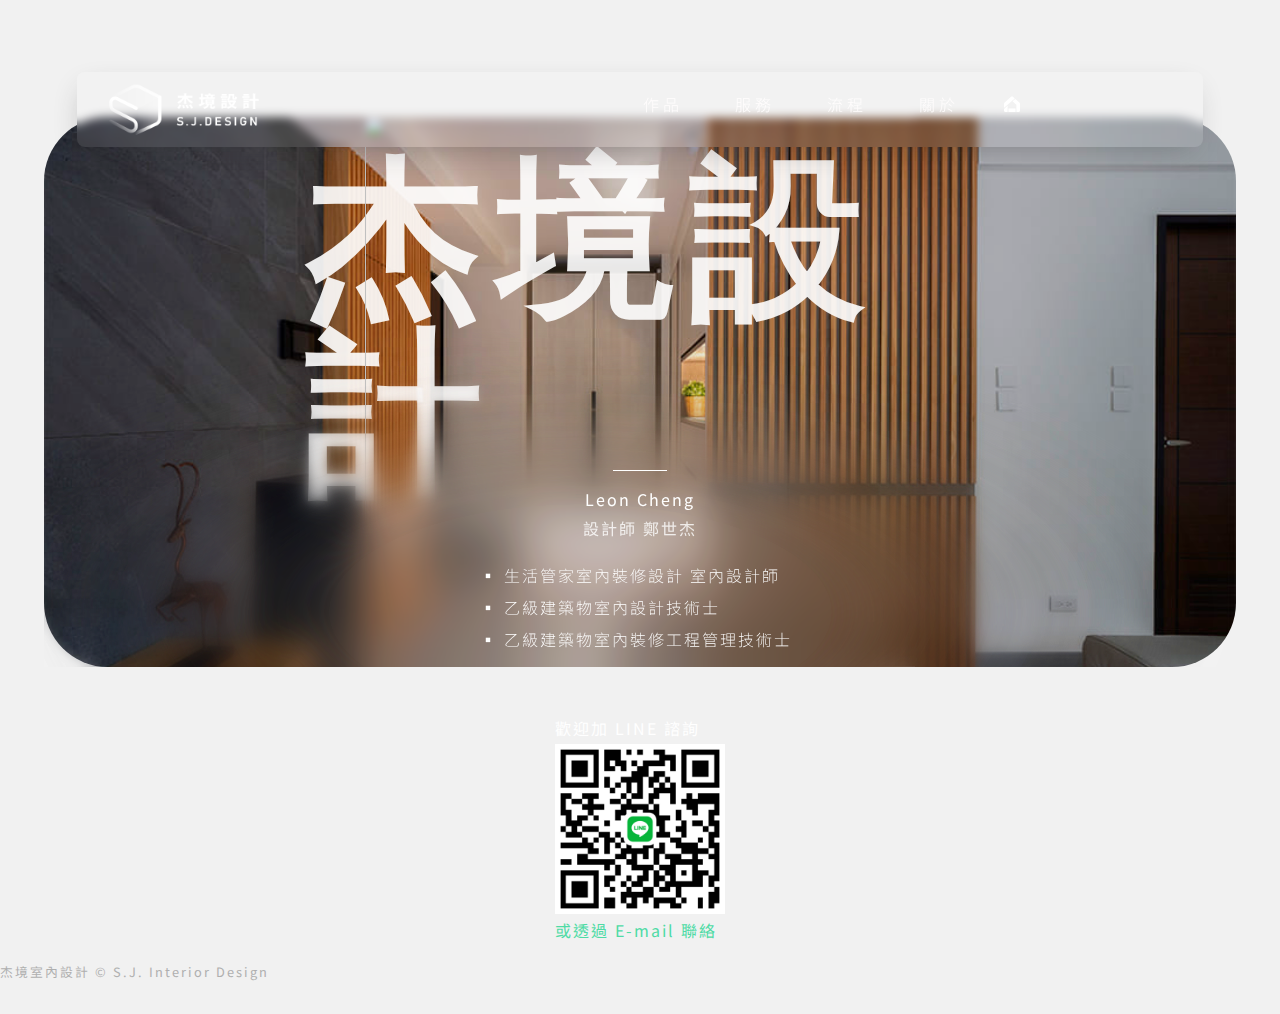
==== commit ac4f35a0: "修正開頭宣告" ====
--- a/Portfolio/about.html
+++ b/Portfolio/about.html
@@ -1,16 +1,16 @@
 <!DOCTYPE html>
-<html lang="en">
+<html lang="zh-Hant">
 
 <head>
-    <!-- Google tag (gtag.js) -->
-    <script async src="https://www.googletagmanager.com/gtag/js?id=G-7KHM558SCJ"></script>
-    <script>
-        window.dataLayer = window.dataLayer || [];
-        function gtag() { dataLayer.push(arguments); }
-        gtag('js', new Date());
-
-        gtag('config', 'G-7KHM558SCJ');
-    </script>
+<!-- Google tag (gtag.js) -->
+<script async src="https://www.googletagmanager.com/gtag/js?id=G-052763HVCM"></script>
+<script>
+  window.dataLayer = window.dataLayer || [];
+  function gtag(){dataLayer.push(arguments);}
+  gtag('js', new Date());
+
+  gtag('config', 'G-052763HVCM');
+</script>
     <meta charset="UTF-8">
     <meta http-equiv="X-UA-Compatible" content="IE=edge">
     <meta name="viewport" content="width=device-width, initial-scale=1.0">
@@ -177,7 +177,10 @@
 
 <body>
 
-
+<!-- Google Tag Manager (noscript) -->
+<noscript><iframe src="https://www.googletagmanager.com/ns.html?id=GTM-MNWP7C6G"
+    height="0" width="0" style="display:none;visibility:hidden"></iframe></noscript>
+    <!-- End Google Tag Manager (noscript) -->
 
     <div id="header-fixed">
         <div class="header-container">
--- a/Portfolio/css/index.css
+++ b/Portfolio/css/index.css
@@ -13,7 +13,7 @@
 
 body {
     font-size: 16px;
-    font-family: 'Noto Sans TC', sans-serif;
+    font-family: 'Nunito', 'Hind Vadodara','Noto Sans TC',"微軟正黑體", sans-serif;
     color: var(--text-color);
     max-width: 100%;
     overflow-x: hidden;
@@ -57,15 +57,15 @@
 }
 
 ::-webkit-scrollbar-thumb {
-    background-color: rgba(228, 228, 228, 0.719);
-    border-radius: 999px;
+    background-color: rgb(123 123 123 / 72%);
+    border-radius: 10px;
     border: 5px solid transparent;
     background-clip: content-box;
 
 }
 
 ::-webkit-scrollbar-track-piece {
-    background: #1f1f1f;
+    background: #000000;
 }
 
 img {
@@ -465,17 +465,18 @@
 
 
 #header-fixed {
-    width: 80vw;
-    margin-left: 8vw;
+    width: 84vw;
+    margin-left: 6vw;
     margin-top: 5vh;
     height: 75px;
     padding: 0 2vw;
-    border-radius: 40px;
+    border-radius: 8px;
     z-index: 99;
     position: fixed;
-    transition: 0.3s;
+    transition: .5s;
     background: #ffffff17;
     backdrop-filter: blur(5px);
+    /* border-left: 15px solid #ffffff; */
     -webkit-backdrop-filter: blur(5px);
     box-shadow: -2px 10px 30px -10px #2f2f2f52;
 }
@@ -657,11 +658,44 @@
 #banner {
     background: linear-gradient(87deg, #2b2b2b, #1c1c1c);
     background-attachment: fixed;
+    width: 100vw;
     height: 100vh;
 }
 
 #banner-slider {
     background-attachment: fixed;
+}
+
+
+#banner::before{
+    content: '';
+    width: 3vw;
+    height: 0;
+    border-left: 2px solid #afafaf8c;
+    position: absolute;
+    right: 0;
+    z-index: 2;
+    animation: rightside 3s ease infinite;
+    animation-delay: 0.5s;
+}
+
+
+@keyframes rightside {
+    0%{
+        height: 0;
+    }
+
+    50%{
+        height: 90vh;
+        -webkit-transform: translateY(0);
+        transform: translateY(0);
+    }
+
+    100%{
+        height: 0vh;
+        -webkit-transform: translateY(90vh);
+        transform: translateY(90vh);
+    }
 }
 
 
@@ -672,6 +706,7 @@
     position: relative;
     background: linear-gradient(87deg, #2b2b2b, #1c1c1c);
 }
+
 
 
 #case {
@@ -769,7 +804,7 @@
 }
 .work{
     width: 25vw;
-    margin: 10px;
+    margin: 6px;
     border-radius: 10px;
     position: relative;
     overflow: hidden;
@@ -1014,8 +1049,10 @@
 
 
 h2 {
-    font-size: 1.7rem !important;
-    font-weight: 400 !important;
+    font-size: 1.8rem !important;
+    font-weight: 500 !important;
+    letter-spacing: 3pt;
+    font-family: 'Nunito', 'Hind Vadodara','Noto Serif TC',"微軟正黑體", sans-serif;
     text-align: center;
 
 }
@@ -1031,13 +1068,28 @@
     font-size: 1rem;
 }
 
+
+.tit_work{
+    width: 85vw;
+    margin: auto;
+    text-align: left;
+    display: flex;
+    flex-wrap: nowrap;
+}
+
+.tit_work_en{
+    font-size: .8rem;
+    padding: 5px;
+}
+
 .tit-en {
-    font-size: .7rem;
+    font-size: .8rem;
     line-height: 2rem;
     font-weight: 200;
     letter-spacing: 1.5px;
     padding-top: 5px;
     color: #dbdbdb;
+    font-family: 'Nunito', 'Hind Vadodara',"微軟正黑體", sans-serif;
 }
 
 .left {
@@ -1069,7 +1121,7 @@
 }
 
 #service-bg {
-    width: 100%;
+    width: 100vw;
     /* height: 85vh; */
     padding-top: 15vh;
     padding-bottom: 15vh;
@@ -1079,6 +1131,7 @@
     position: relative;
 }
 
+
 #service-tit-bg {
     width: 250px;
     margin: auto;
@@ -1089,8 +1142,8 @@
 
 .service-group {
     max-width: 70vw;
-    padding: 10vh 0 10vh 0;
-    margin: -6vh auto 0 auto;
+    padding: 14vh 0 6vh 0;
+    margin: -5vh auto 0 auto;
     border: 3px solid #48524a;
     border-radius: 10px;
 }
@@ -1128,11 +1181,12 @@
     width: 140px;
     min-height: 80px;
     padding: 10px 5px;
-    font-weight: 400;
-    font-size: 1.2rem;
+    font-weight: 200;
+    font-size: 1.1rem;
     line-height: 1.8rem;
     text-align: center;
     color: #ffffff;
+    font-family: 'Nunito', 'Hind Vadodara','Noto Serif TC',"微軟正黑體", sans-serif;
 }
 
 
@@ -1275,19 +1329,21 @@
     margin-left: -20px;
     font-weight: 500;
     color: var(--main-color);
+    font-family: 'Nunito', 'Hind Vadodara','Noto Serif TC',"微軟正黑體", sans-serif;
 }
 
 .sop-item {
     width: 30%;
     margin-right: 1vw;
-    font-weight: 600;
-    font-size: 1.2rem;
+    font-weight: bold;
+    font-size: 1.3rem;
     line-height: 30px;
     display: flex;
     align-items: center;
     justify-content: flex-start;
     flex-wrap: wrap;
     color: var(--text-color);
+    font-family: 'Nunito', 'Hind Vadodara','Noto Serif TC',"微軟正黑體", sans-serif;
 
 }
 
@@ -1395,7 +1451,7 @@
 }
 
 .category_container {
-    --gap: 0.3rem;
+    --gap: 0.2rem;
     display: flex;
     justify-content: center;
     align-items: center;
@@ -1422,7 +1478,7 @@
     padding: 2.5rem;
     width: 15%;
     height: 100%;
-    border-radius: 15px;
+    border-radius: 10px;
     transition: width .8s ease-in-out;
 }
 /* 
@@ -1446,10 +1502,22 @@
 
 .work_content a:hover {
     width: 55%;
-    border: 2px solid #ffffff;
+    /* border: 2px solid #ffffff; */
     transition: width 3s;
 
-}
+
+
+}
+
+.work_content:hover{
+    height: 100%;
+    width: 60%;
+    min-width: 60%;
+    border: 2px solid #ffffffe8;
+    transition: width 1s;
+}
+
+
 
 .work_focus{
     height: 100%;
@@ -2424,9 +2492,9 @@
 
 
 .focus {
-    /* border-bottom: 2px solid #ffffff; */
-    transition: .7s;
-    background: #ffffff13;
+      /* border-bottom: 2px solid #ffffff; */
+      transition: .7s;
+      background: #47d9603d;
 }
 
 
--- a/Portfolio/css/styles.css
+++ b/Portfolio/css/styles.css
@@ -55,7 +55,7 @@
 
 #cssmenu>ul>li {
   display: inline-block;
-  padding: 12px 10px 0 10px;
+  padding: 12px 10px 8px 10px;
 }
 
 
